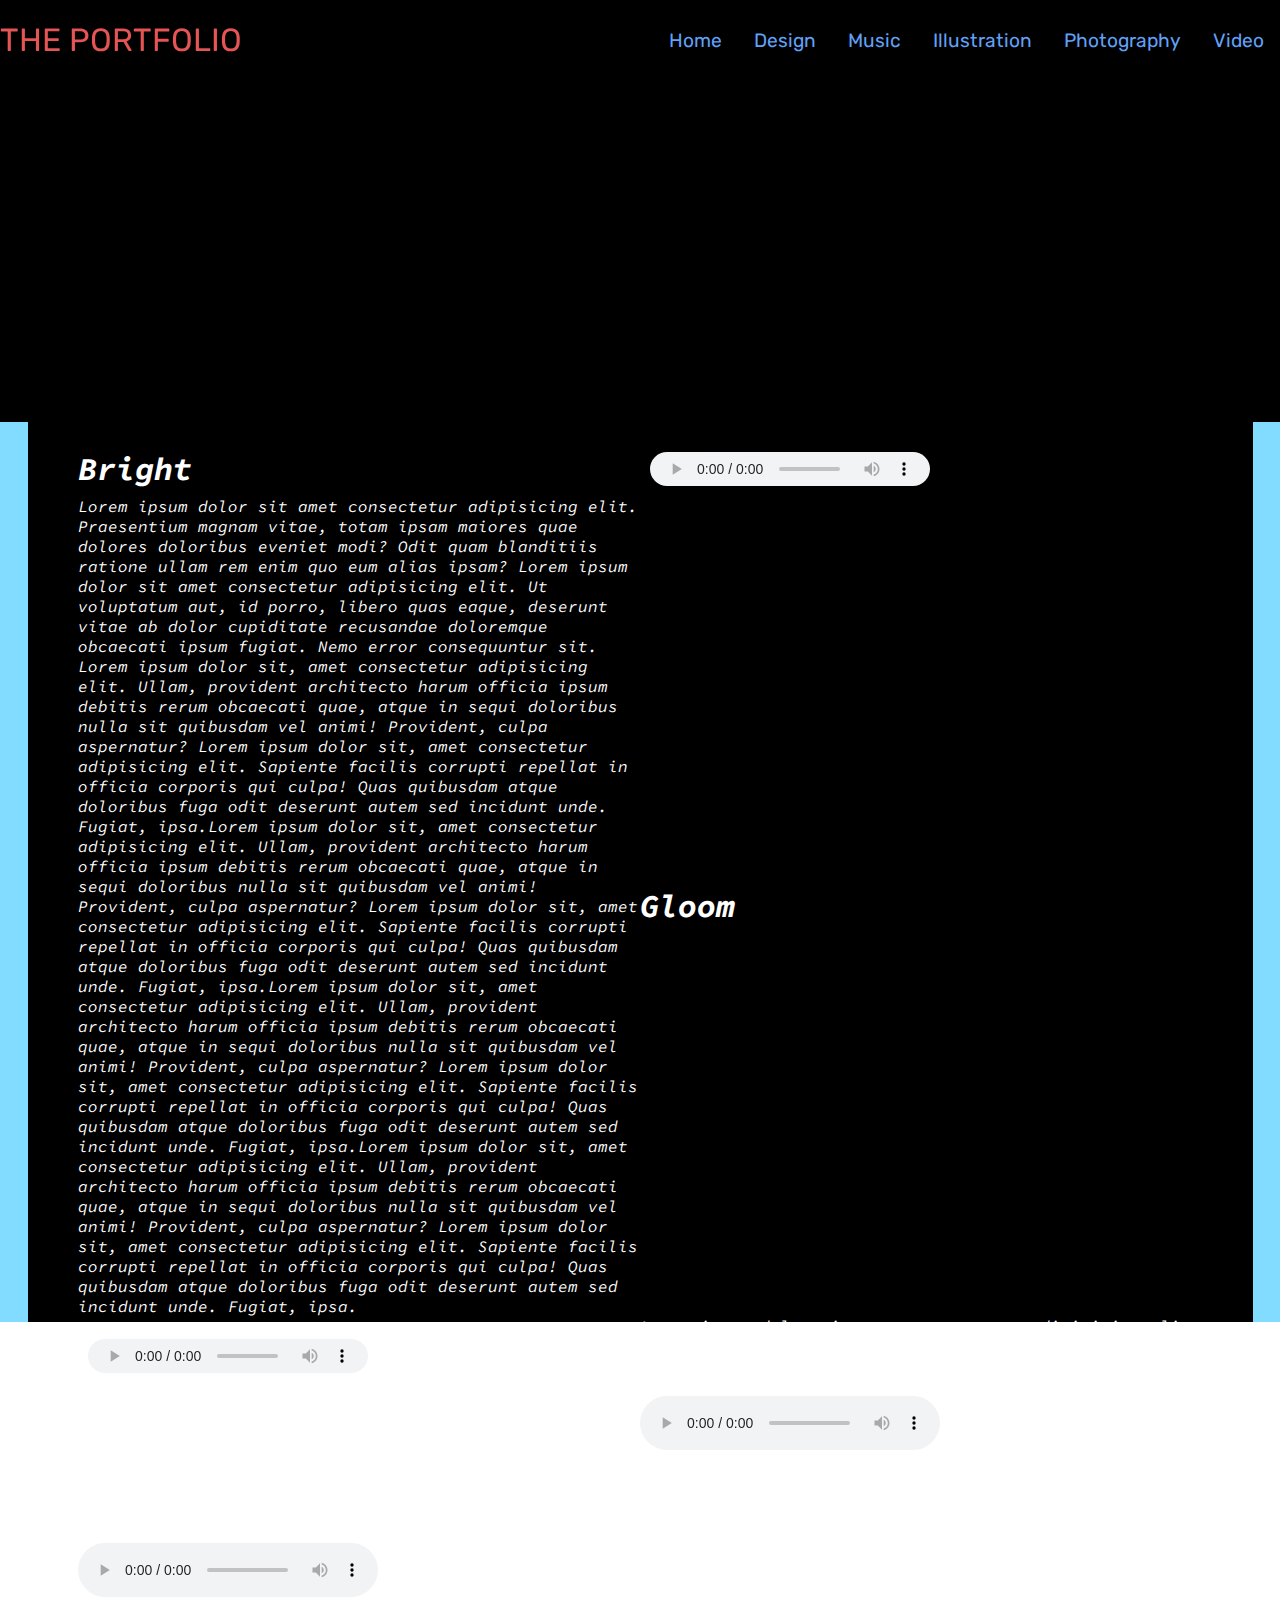
==== audios.html @ 25e057e8 "Update audios.html" ====
<!DOCTYPE html>
<html lang="en">
    <head>
        <meta charset="UTF-8">
        <meta name="viewport" content="width=device-width, initial-scale=1.0">
        <title>Computation Arts Portfolio</title>
        <link rel="stylesheet" href="styles.css">
    </head>
    <body>  
         <!-- Nav Bar-->
        <nav class="navbar">
            <div class="navbar-container">
                <a href="/design-portfolio" id="navbar-logo">THE PORTFOLIO</a>
                <ul class="navbar-menu">
                    <li class="navbar-item">
                        <a href="/design-portfolio" class="navbar-links">
                            Home
                        </a>
                    </li>
                    <li class="navbar-item">
                        <a href="./design.html" class="navbar-links">
                           Design
                        </a>
                    </li>
                    <li class="navbar-item">
                        <a href="./audios.html" class="navbar-links">
                           Music
                        </a>
                    </li>
                    <li class="navbar-item">
                        <a href="./illustration.html" class="navbar-links">
                           Illustration
                        </a>
                    </li>
                    <li class="navbar-item">
                        <a href="./photos.html" class="navbar-links">
                           Photography
                        </a>
                    </li>
                    <li class="navbar-item">
                        <a href="./tech.html" class="navbar-links">
                           Video
                        </a>
                    </li>                   
                </ul>
            </div>
        </nav>
        <!-- Header-->
        <header class="main-header">
            <h1 class="title-page">Music By Michael McKenzie</h1>

        </header>

        <!--Audio Section With Descriptions-->
        <div class="audio-page">
            <div class="audio-page-container">
                <div class="audio-page-background">
                    <div class="audio-page-content">
                     <h1>Bright</h1>
                     <audio controls id="audio-player2">
                         <source src="audio/bright.mp3">
                            Your browser does not support this audio file
                     </audio>
                     <p>Lorem ipsum dolor sit amet consectetur adipisicing elit. Praesentium magnam vitae, totam ipsam maiores quae dolores doloribus eveniet modi? Odit quam blanditiis ratione ullam rem enim quo eum alias ipsam? Lorem ipsum dolor sit amet consectetur adipisicing elit. Ut voluptatum aut, id porro, libero quas eaque, deserunt vitae ab dolor cupiditate recusandae doloremque obcaecati ipsum fugiat. Nemo error consequuntur sit. Lorem ipsum dolor sit, amet consectetur adipisicing elit. Ullam, provident architecto harum officia ipsum debitis rerum obcaecati quae, atque in sequi doloribus nulla sit quibusdam vel animi! Provident, culpa aspernatur? Lorem ipsum dolor sit, amet consectetur adipisicing elit. Sapiente facilis corrupti repellat in officia corporis qui culpa! Quas quibusdam atque doloribus fuga odit deserunt autem sed incidunt unde. Fugiat, ipsa.Lorem ipsum dolor sit, amet consectetur adipisicing elit. Ullam, provident architecto harum officia ipsum debitis rerum obcaecati quae, atque in sequi doloribus nulla sit quibusdam vel animi! Provident, culpa aspernatur? Lorem ipsum dolor sit, amet consectetur adipisicing elit. Sapiente facilis corrupti repellat in officia corporis qui culpa! Quas quibusdam atque doloribus fuga odit deserunt autem sed incidunt unde. Fugiat, ipsa.Lorem ipsum dolor sit, amet consectetur adipisicing elit. Ullam, provident architecto harum officia ipsum debitis rerum obcaecati quae, atque in sequi doloribus nulla sit quibusdam vel animi! Provident, culpa aspernatur? Lorem ipsum dolor sit, amet consectetur adipisicing elit. Sapiente facilis corrupti repellat in officia corporis qui culpa! Quas quibusdam atque doloribus fuga odit deserunt autem sed incidunt unde. Fugiat, ipsa.Lorem ipsum dolor sit, amet consectetur adipisicing elit. Ullam, provident architecto harum officia ipsum debitis rerum obcaecati quae, atque in sequi doloribus nulla sit quibusdam vel animi! Provident, culpa aspernatur? Lorem ipsum dolor sit, amet consectetur adipisicing elit. Sapiente facilis corrupti repellat in officia corporis qui culpa! Quas quibusdam atque doloribus fuga odit deserunt autem sed incidunt unde. Fugiat, ipsa.</p>
                     <h1>Gloom</h1>
                     <audio controls id="audio-player1">
                         <source src="audio/gloom.mp3">
                         Your browser does not support this audio file
                     </audio>
                     <p> Lorem ipsum dolor sit amet consectetur adipisicing elit. Omnis ipsam eos numquam? Esse quas, officia eum est placeat dolor adipisci eligendi! Soluta, cumque. Magni possimus voluptas et delectus similique saepe!</p>
                     <h1>Rain Boots</h1>
                     <audio controls id="audio-player3">
                         <source src="audio/rainboots.mp3">
                         Your browser does not support this audio file
                     </audio>
                     <p> Lorem ipsum dolor sit amet consectetur adipisicing elit. Omnis ipsam eos numquam? Esse quas, officia eum est placeat dolor adipisci eligendi! Soluta, cumque. Magni possimus voluptas et delectus similique saepe!</p>
                     <h1>Spooky 8-bit</h1>
                     <audio controls id="audio-player4">
                         <source src="audio/uneasy.mp3">
                         Your browser does not support this audio file
                     </audio>
                     <p> Lorem ipsum dolor sit amet consectetur adipisicing elit. Omnis ipsam eos numquam? Esse quas, officia eum est placeat dolor adipisci eligendi! Soluta, cumque. Magni possimus voluptas et delectus similique saepe!</p>
                    </div>
                  
                    
                </div>
            </div>
        </div>
        
        <script src="app.js"></script>
    </body>
</html>
---- styles.css ----
@import url('https://fonts.googleapis.com/css?family=Rubik|Source+Code+Pro');

*{
    box-sizing: border-box;
    margin : 0;
    padding: 0;
    font-family: Source Code Pro;
}

.navbar {
    /*border: 1px solid #ffffff;*/
    background: #000000;
    height: 80px;
    display: flex;
    justify-content: center;
    align-items: center;
    font-size: 1.2rem;
    position: sticky;
    top: 0;
    z-index: 999
}

.navbar-container {
    display: flex;
    justify-content: space-between;
    height: 80px;
    z-index: 1;
    width: 100%;
    max-width: 1800px; 
    margin: 0 0;
    padding: 0 0;
}

#navbar-logo {
    width: 60%;
    background-color: #e65555;
    /*background-image: linear-gradient(to right, #4b48fa 0%, #f079d2
    50%);*/
    background-image: url("images/picture4.jpg");
    background-size: 100%;
    -webkit-background-clip: text;
    -moz-background-clip: text;
    -webkit-text-fill-color: transparent;
    -moz-text-fill-color: transparent;
    display: flex;
    align-items: center;
    cursor: pointer;
    text-decoration: none;
    font-size: 2rem;
    font-family: Rubik;
}


.fa-gem{
    margin-right: 0.5rem;
}


.navbar-menu {
    display: flex;
    align-items: center;
    list-style: none;
    text-align: center;
}

.navbar-item {
    height: 80px;
}

.navbar-links {
    color:#60a2f8;
    display: flex;
    align-items: center;
    justify-content: center;
    text-decoration: none;
    padding: 0 1rem;
    height: 100%;
    font-family: Rubik;
}

.navbar-btn {
    display: flex;
    align-items: center;
    justify-content: center;
    text-decoration: none;
    padding: 0 1rem;
    height: 100%;
    font-family: Rubik;
}

.button {
    display: flex;
    justify-content: center;
    align-items: center;
    text-decoration: none;
    padding: 10px 10px;
    height: 75%;
    width: 100%;
    border: none;
    outline: none;
    border-radius: 4px;
    background: #60a2f8;
    color: #fff
}


.button:hover {
    background: #0749a0;
    transition: all 0.3s ease;
}

.navbar-links:hover {
    color: #0749a0;
    transition: all 0.3s ease;
}




.main-header {
    background-color: #000000;
    background-image: url("images/sunset.jpeg");
    background-blend-mode: multiply;
    background-size: cover;
    background-position: 0px;
    background-position: fixed;
    padding-bottom: 10px;
    padding-top: 10px;
}

.title-page {
    text-align: center;
    background-color: #000000;
    background-image: url(images/picture1.JPG);
    -webkit-background-clip: text;
    -moz-background-clip: text;
    -webkit-text-fill-color: transparent;
    -moz-text-fill-color: transparent;
    font-size: 8rem;

    
}
/*
@media screen and (max-width: 9600px) {
    .navbar-container{
        align-items: center;
        display: flex;
        justify-content: space-between;
        height: 50vh;
        z-index: 1;
        width: 100vw;
        padding: 0;
       
    }

    .navbar-menu {
        display: grid;
        grid-template-columns: auto;
        margin: 0;
        width: 60vw;
        position: absolute;
        top: -1000px;
        opacity: 0; 
        transition: all 0.5s ease;
        height: 90vh;
        z-index: -1;
        background: #000000;
        border: 1px solid #ffffff;
    }

    .navbar-menu.active{
       
        background: #000000;
        top: 100%;
        opacity: 1;
        transition: all 0.5s ease;
        z-index: 99;
        
        font-size: 1.6rem;
    }

    #navbar-logo {
        padding-left: 25px;
    }

    .navbar-toggle .bar {
        width: 25px;
        height: 3px;
        margin: 5px auto;
        transition: all 0.3s ease-in-out;
        background: #fff;
    }

    .navbar-item {
        width: 100%;
        padding: 2rem;
        width: 100%;
        display: table;
    }

    #mobile-menu {
        position: absolute;
        top: 20%;
        right: 5%;
        transform: translate(5%, 20%);
    }

    .navbar-btn {
        padding-bottom: 2rem;
    }

    .button {
        display: flex;
        justify-content: center;
        align-items: center;
        width: 80%;
        height: 80%;
        margin: 0;
    }

    .navbar-toggle .bar {
        display: block;
        cursor: pointer;
    }

    #mobile-menu.is-active .bar:nth-child(2) {
        opacity: 0;
    }

    #mobile-menu.is-active .bar:nth-child(1) {
        transform: translateY(8px) rotate(45deg);
    }
    
    #mobile-menu.is-active .bar:nth-child(3) {
        transform: translateY(-8px) rotate(-45deg);
    }
    
}
*/ 
/* Home Page*/ 
.main {
    background-color: #0749a0;
    background-image: url("images/ah.jpg");
    background-position: center;
    display: -webkit-flex;
    display: -moz-flex;
    display: -ms-flex;
    display: -o-flex;
    width: 100%;
    height: 424px;
    align-items: center;
    justify-content: center;
    display: flex;
    flex-direction: column;
    font-size: 2rem;
}

.main a{
    background-color: transparent;
    color: #60a2f8;
    position: relative;
    
}

.btn {
    text-decoration: none;
    padding: 30px 30px;
    border: 2px solid #fff;
    border-radius: 100%;
    transition: .6s;
    animation: animate 2s 1;
}

.btn:hover{
    background-color: #fff;
    #color: #26262662;
}

/*Photo Submissions Page*/

.photo-page {
    background-color: #82dcff;
    background-image: url(thing.png);
    background-blend-mode: multiply;
    color: #FFFFFF;
}

.photo-page-container {
    display: grid;
    grid-template-columns: 1fr 1fr;
    justify-self: center;
    margin: 0 auto;
    height: 100%;
    background-color: #000000; 
    z-index: 1;
    width: 100%;
    max-width: 1225px;
    padding: 20px 50px;
    font-style: italic;
    
    
}

.photo-page-content h1 {
    padding-top: 5px;
    padding-bottom: 5px;
    font-size: 4rem;
    background-image: url("zzx.jpg");
    background-size: 100%;
    -webkit-background-clip: text;
    -moz-background-clip: text;
    -webkit-text-fill-color: transparent;
    -moz-text-fill-color: transparent;
    display: flex;
    position: top;
    font-family: Cambria;

}

.photo-page-content h2 {
    padding-top: 3px;
    padding-bottom: 3px;
    font-size: 2rem;
    background-color: #c28ce0b4;
    background-image: url("thing.png");
    background-blend-mode: multiply;
    display: flex;
    text-decoration: none;
    position: top;
}

.photo-page-content p {
    padding-top: 10px;
}

/*Audio Submissions Page*/
.audio-page {
    background-color: #82dcff;
    background-image: url(thing.png);
    background-blend-mode: multiply;
    color: #FFFFFF;
    height: 100vh;
    width: 100vw;
}

.audio-page-content {
    align-items: center;
    background-color: #000000;
    width: 1300px;
    display: grid;
    grid-template-columns: 1fr 1fr;
    justify-self: left;
    margin: 0 auto;
    background-color: #000000; 
    z-index: 1;
    height: 100vh;
    width: 100vw;
    max-width: 1225px;
    padding: 20px 50px;
    font-style: italic;

}

#audio-player1 {
    padding: 10px 10px;
   
}
#audio-player2 {
    padding: 10px 10px;
    
   
}


#myVideo {
    position: fixed;
    right: 0;
    bottom: 0;
    min-width: 100%;
    max-width: 100%;
}

#picture1 {
    
    padding: 100px, 100px;
    height: 400px;
    width: auto;
    
    
    display: block;
    margin-left: auto;
    margin-right: auto;
    margin-bottom: 30px;
    margin-top: 30px;
    
    
}
#picture2 {
    padding: 100px, 100px, 100px;
    height: 400px;
    width: auto;
    
    
    display: block;
    margin-left: auto;
    margin-right: auto;
    margin-bottom: 30px;
    margin-top: 30px;
}
#picture3 {
    padding: 100px, 100px;
    height: 400px;
    width: auto;
    
    
    display: block;
    margin-left: auto;
    margin-right: auto;
    margin-bottom: 30px;
    margin-top: 30px;
}
#picture4 {
    padding: 100px, 100px;
    height: 400px;
    width: auto;
   
    
    display: block;
    margin-left: auto;
    margin-right: auto;
    margin-bottom: 30px;
    margin-top: 30px;
}
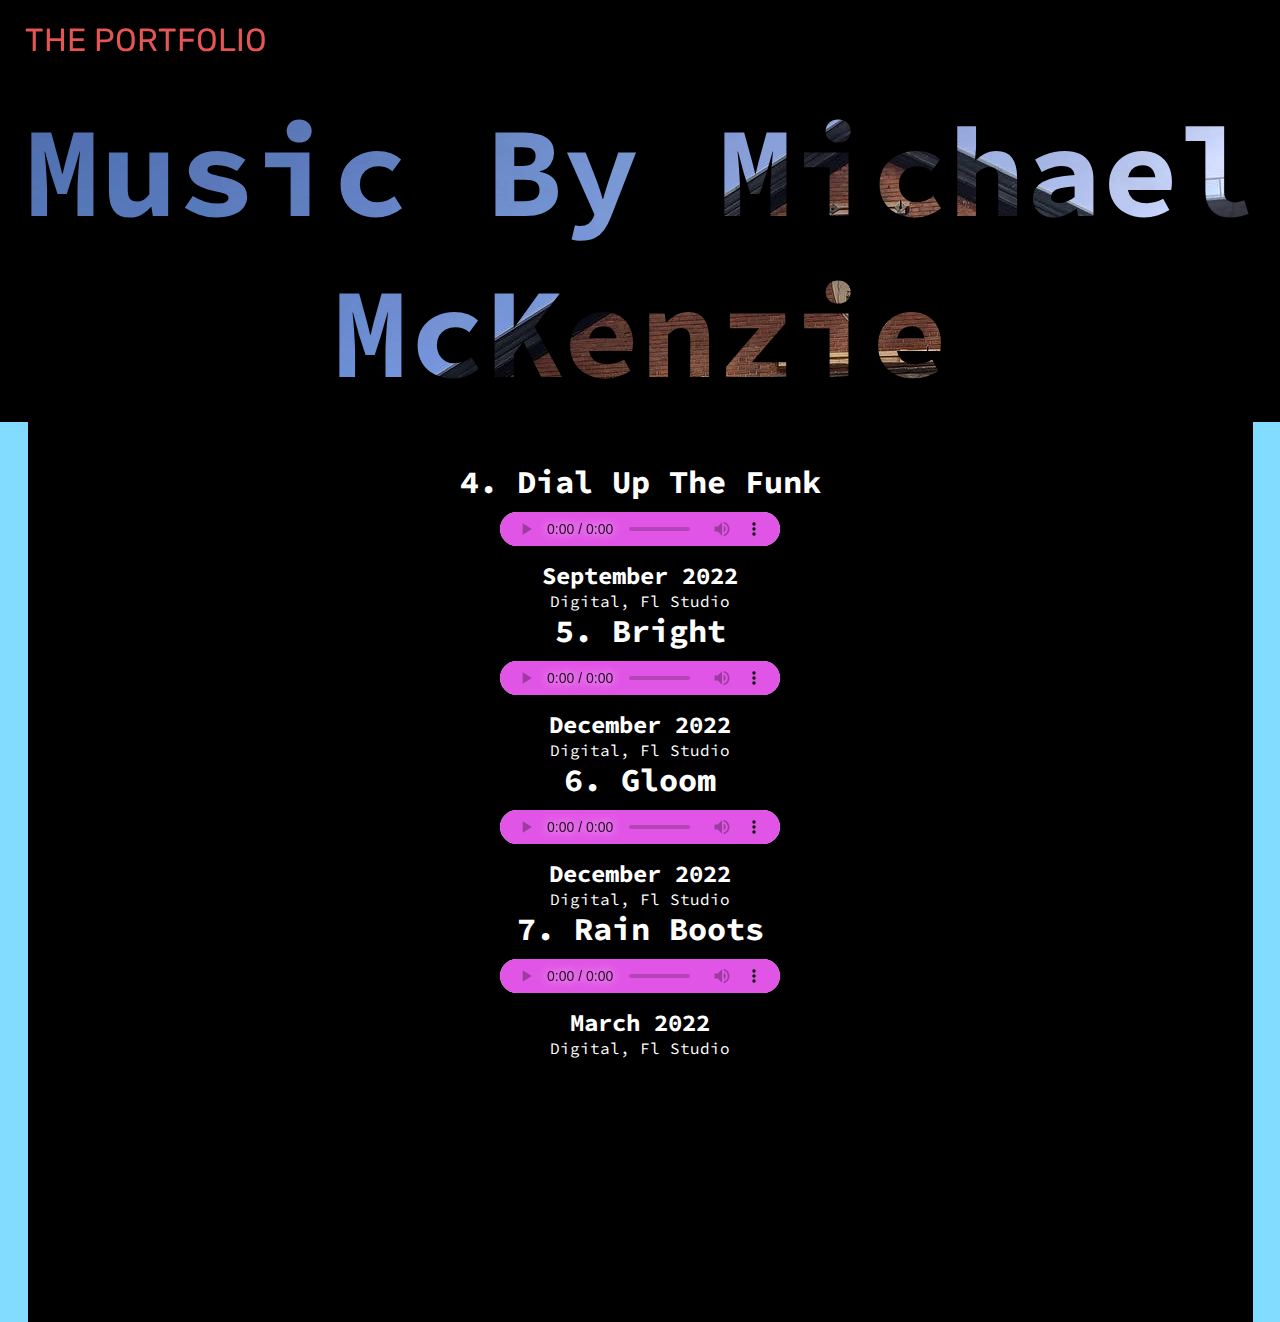
==== commit 1b3c2f6f: "Update audios.html" ====
--- a/audios.html
+++ b/audios.html
@@ -3,7 +3,7 @@
     <head>
         <meta charset="UTF-8">
         <meta name="viewport" content="width=device-width, initial-scale=1.0">
-        <title>Computation Arts Portfolio</title>
+        <title>Music</title>
         <link rel="stylesheet" href="styles.css">
     </head>
     <body>  
@@ -37,11 +37,7 @@
                            Photography
                         </a>
                     </li>
-                    <li class="navbar-item">
-                        <a href="./tech.html" class="navbar-links">
-                           Video
-                        </a>
-                    </li>                   
+                                      
                 </ul>
             </div>
         </nav>
@@ -56,30 +52,39 @@
             <div class="audio-page-container">
                 <div class="audio-page-background">
                     <div class="audio-page-content">
-                     <h1>Bright</h1>
+
+                     <h1> 4. Dial Up The Funk</h1>
+                     <audio controls id="audio-player2">
+                         <source src="audio/funk.mp3">
+                            Your browser does not support this audio file
+                     </audio>
+                     <h2> September 2022 </h2>
+                     <p> Digital, Fl Studio </p>
+
+                     <h1> 5. Bright</h1>
                      <audio controls id="audio-player2">
                          <source src="audio/bright.mp3">
                             Your browser does not support this audio file
                      </audio>
-                     <p>Lorem ipsum dolor sit amet consectetur adipisicing elit. Praesentium magnam vitae, totam ipsam maiores quae dolores doloribus eveniet modi? Odit quam blanditiis ratione ullam rem enim quo eum alias ipsam? Lorem ipsum dolor sit amet consectetur adipisicing elit. Ut voluptatum aut, id porro, libero quas eaque, deserunt vitae ab dolor cupiditate recusandae doloremque obcaecati ipsum fugiat. Nemo error consequuntur sit. Lorem ipsum dolor sit, amet consectetur adipisicing elit. Ullam, provident architecto harum officia ipsum debitis rerum obcaecati quae, atque in sequi doloribus nulla sit quibusdam vel animi! Provident, culpa aspernatur? Lorem ipsum dolor sit, amet consectetur adipisicing elit. Sapiente facilis corrupti repellat in officia corporis qui culpa! Quas quibusdam atque doloribus fuga odit deserunt autem sed incidunt unde. Fugiat, ipsa.Lorem ipsum dolor sit, amet consectetur adipisicing elit. Ullam, provident architecto harum officia ipsum debitis rerum obcaecati quae, atque in sequi doloribus nulla sit quibusdam vel animi! Provident, culpa aspernatur? Lorem ipsum dolor sit, amet consectetur adipisicing elit. Sapiente facilis corrupti repellat in officia corporis qui culpa! Quas quibusdam atque doloribus fuga odit deserunt autem sed incidunt unde. Fugiat, ipsa.Lorem ipsum dolor sit, amet consectetur adipisicing elit. Ullam, provident architecto harum officia ipsum debitis rerum obcaecati quae, atque in sequi doloribus nulla sit quibusdam vel animi! Provident, culpa aspernatur? Lorem ipsum dolor sit, amet consectetur adipisicing elit. Sapiente facilis corrupti repellat in officia corporis qui culpa! Quas quibusdam atque doloribus fuga odit deserunt autem sed incidunt unde. Fugiat, ipsa.Lorem ipsum dolor sit, amet consectetur adipisicing elit. Ullam, provident architecto harum officia ipsum debitis rerum obcaecati quae, atque in sequi doloribus nulla sit quibusdam vel animi! Provident, culpa aspernatur? Lorem ipsum dolor sit, amet consectetur adipisicing elit. Sapiente facilis corrupti repellat in officia corporis qui culpa! Quas quibusdam atque doloribus fuga odit deserunt autem sed incidunt unde. Fugiat, ipsa.</p>
-                     <h1>Gloom</h1>
+                     <h2> December 2022 </h2>
+                     <p> Digital, Fl Studio </p>
+                     
+                     <h1> 6. Gloom</h1>
                      <audio controls id="audio-player1">
                          <source src="audio/gloom.mp3">
                          Your browser does not support this audio file
                      </audio>
-                     <p> Lorem ipsum dolor sit amet consectetur adipisicing elit. Omnis ipsam eos numquam? Esse quas, officia eum est placeat dolor adipisci eligendi! Soluta, cumque. Magni possimus voluptas et delectus similique saepe!</p>
-                     <h1>Rain Boots</h1>
+                     <h2> December 2022 </h2>
+                     <p> Digital, Fl Studio </p>
+                     
+                     <h1> 7. Rain Boots</h1>
                      <audio controls id="audio-player3">
                          <source src="audio/rainboots.mp3">
                          Your browser does not support this audio file
                      </audio>
-                     <p> Lorem ipsum dolor sit amet consectetur adipisicing elit. Omnis ipsam eos numquam? Esse quas, officia eum est placeat dolor adipisci eligendi! Soluta, cumque. Magni possimus voluptas et delectus similique saepe!</p>
-                     <h1>Spooky 8-bit</h1>
-                     <audio controls id="audio-player4">
-                         <source src="audio/uneasy.mp3">
-                         Your browser does not support this audio file
-                     </audio>
-                     <p> Lorem ipsum dolor sit amet consectetur adipisicing elit. Omnis ipsam eos numquam? Esse quas, officia eum est placeat dolor adipisci eligendi! Soluta, cumque. Magni possimus voluptas et delectus similique saepe!</p>
+                     <h2> March 2022 </h2>
+                     <p> Digital, Fl Studio </p>
+                     
                     </div>
                   
                     
--- a/styles.css
+++ b/styles.css
@@ -36,7 +36,7 @@
     background-color: #e65555;
     /*background-image: linear-gradient(to right, #4b48fa 0%, #f079d2
     50%);*/
-    background-image: url("images/picture4.jpg");
+    background-image: url("images/photo11.jpg");
     background-size: 100%;
     -webkit-background-clip: text;
     -moz-background-clip: text;
@@ -115,32 +115,6 @@
 }
 
 
-
-
-.main-header {
-    background-color: #000000;
-    background-image: url("images/sunset.jpeg");
-    background-blend-mode: multiply;
-    background-size: cover;
-    background-position: 0px;
-    background-position: fixed;
-    padding-bottom: 10px;
-    padding-top: 10px;
-}
-
-.title-page {
-    text-align: center;
-    background-color: #000000;
-    background-image: url(images/picture1.JPG);
-    -webkit-background-clip: text;
-    -moz-background-clip: text;
-    -webkit-text-fill-color: transparent;
-    -moz-text-fill-color: transparent;
-    font-size: 8rem;
-
-    
-}
-/*
 @media screen and (max-width: 9600px) {
     .navbar-container{
         align-items: center;
@@ -236,6 +210,129 @@
     }
     
 }
+
+
+
+.main-header {
+    background-color: #000000;
+    background-image: url("images/sunset.jpeg");
+    background-blend-mode: multiply;
+    background-size: cover;
+    background-position: 0px;
+    background-position: fixed;
+    padding-bottom: 10px;
+    padding-top: 10px;
+}
+
+.title-page {
+    text-align: center;
+    background-color: #000000;
+    background-image: url(images/photo8.JPG);
+    -webkit-background-clip: text;
+    -moz-background-clip: text;
+    -webkit-text-fill-color: transparent;
+    -moz-text-fill-color: transparent;
+    font-size: 8rem;
+
+    
+}
+
+/*
+@media screen and (max-width: 9600px) {
+    .navbar-container{
+        align-items: center;
+        display: flex;
+        justify-content: space-between;
+        height: 50vh;
+        z-index: 1;
+        width: 100vw;
+        padding: 0;
+       
+    }
+
+    .navbar-menu {
+        display: grid;
+        grid-template-columns: auto;
+        margin: 0;
+        width: 60vw;
+        position: absolute;
+        top: -1000px;
+        opacity: 0; 
+        transition: all 0.5s ease;
+        height: 90vh;
+        z-index: -1;
+        background: #000000;
+        border: 1px solid #ffffff;
+    }
+
+    .navbar-menu.active{
+       
+        background: #000000;
+        top: 100%;
+        opacity: 1;
+        transition: all 0.5s ease;
+        z-index: 99;
+        
+        font-size: 1.6rem;
+    }
+
+    #navbar-logo {
+        padding-left: 25px;
+    }
+
+    .navbar-toggle .bar {
+        width: 25px;
+        height: 3px;
+        margin: 5px auto;
+        transition: all 0.3s ease-in-out;
+        background: #fff;
+    }
+
+    .navbar-item {
+        width: 100%;
+        padding: 2rem;
+        width: 100%;
+        display: table;
+    }
+
+    #mobile-menu {
+        position: absolute;
+        top: 20%;
+        right: 5%;
+        transform: translate(5%, 20%);
+    }
+
+    .navbar-btn {
+        padding-bottom: 2rem;
+    }
+
+    .button {
+        display: flex;
+        justify-content: center;
+        align-items: center;
+        width: 80%;
+        height: 80%;
+        margin: 0;
+    }
+
+    .navbar-toggle .bar {
+        display: block;
+        cursor: pointer;
+    }
+
+    #mobile-menu.is-active .bar:nth-child(2) {
+        opacity: 0;
+    }
+
+    #mobile-menu.is-active .bar:nth-child(1) {
+        transform: translateY(8px) rotate(45deg);
+    }
+    
+    #mobile-menu.is-active .bar:nth-child(3) {
+        transform: translateY(-8px) rotate(-45deg);
+    }
+    
+}
 */ 
 /* Home Page*/ 
 .main {
@@ -286,9 +383,8 @@
 }
 
 .photo-page-container {
-    display: grid;
-    grid-template-columns: 1fr 1fr;
-    justify-self: center;
+    
+  
     margin: 0 auto;
     height: 100%;
     background-color: #000000; 
@@ -320,13 +416,16 @@
 .photo-page-content h2 {
     padding-top: 3px;
     padding-bottom: 3px;
-    font-size: 2rem;
-    background-color: #c28ce0b4;
+    font-size: 1.5rem;
+    font-family: Cambria;
+    background-color: #000000; /*
     background-image: url("thing.png");
+    */
     background-blend-mode: multiply;
     display: flex;
-    text-decoration: none;
-    position: top;
+    text-align: center;
+    text-decoration: none;
+ 
 }
 
 .photo-page-content p {
@@ -343,34 +442,30 @@
     width: 100vw;
 }
 
-.audio-page-content {
-    align-items: center;
+.audio-page-background {
     background-color: #000000;
-    width: 1300px;
-    display: grid;
-    grid-template-columns: 1fr 1fr;
-    justify-self: left;
     margin: 0 auto;
-    background-color: #000000; 
     z-index: 1;
     height: 100vh;
     width: 100vw;
     max-width: 1225px;
     padding: 20px 50px;
-    font-style: italic;
-
-}
-
-#audio-player1 {
-    padding: 10px 10px;
-   
-}
-#audio-player2 {
-    padding: 10px 10px;
-    
-   
-}
-
+    
+}
+
+.audio-page-content {
+    display: block;
+    text-align: center;
+    border: 20px solid black;
+}
+
+audio {
+    padding: 10px;
+}
+
+audio::-webkit-media-controls-panel {
+    background-color: #e155e6;
+}
 
 #myVideo {
     position: fixed;
@@ -380,10 +475,10 @@
     max-width: 100%;
 }
 
-#picture1 {
+#photo1 {
     
     padding: 100px, 100px;
-    height: 400px;
+    height: 800px;
     width: auto;
     
     
@@ -395,40 +490,3 @@
     
     
 }
-#picture2 {
-    padding: 100px, 100px, 100px;
-    height: 400px;
-    width: auto;
-    
-    
-    display: block;
-    margin-left: auto;
-    margin-right: auto;
-    margin-bottom: 30px;
-    margin-top: 30px;
-}
-#picture3 {
-    padding: 100px, 100px;
-    height: 400px;
-    width: auto;
-    
-    
-    display: block;
-    margin-left: auto;
-    margin-right: auto;
-    margin-bottom: 30px;
-    margin-top: 30px;
-}
-#picture4 {
-    padding: 100px, 100px;
-    height: 400px;
-    width: auto;
-   
-    
-    display: block;
-    margin-left: auto;
-    margin-right: auto;
-    margin-bottom: 30px;
-    margin-top: 30px;
-}
-
